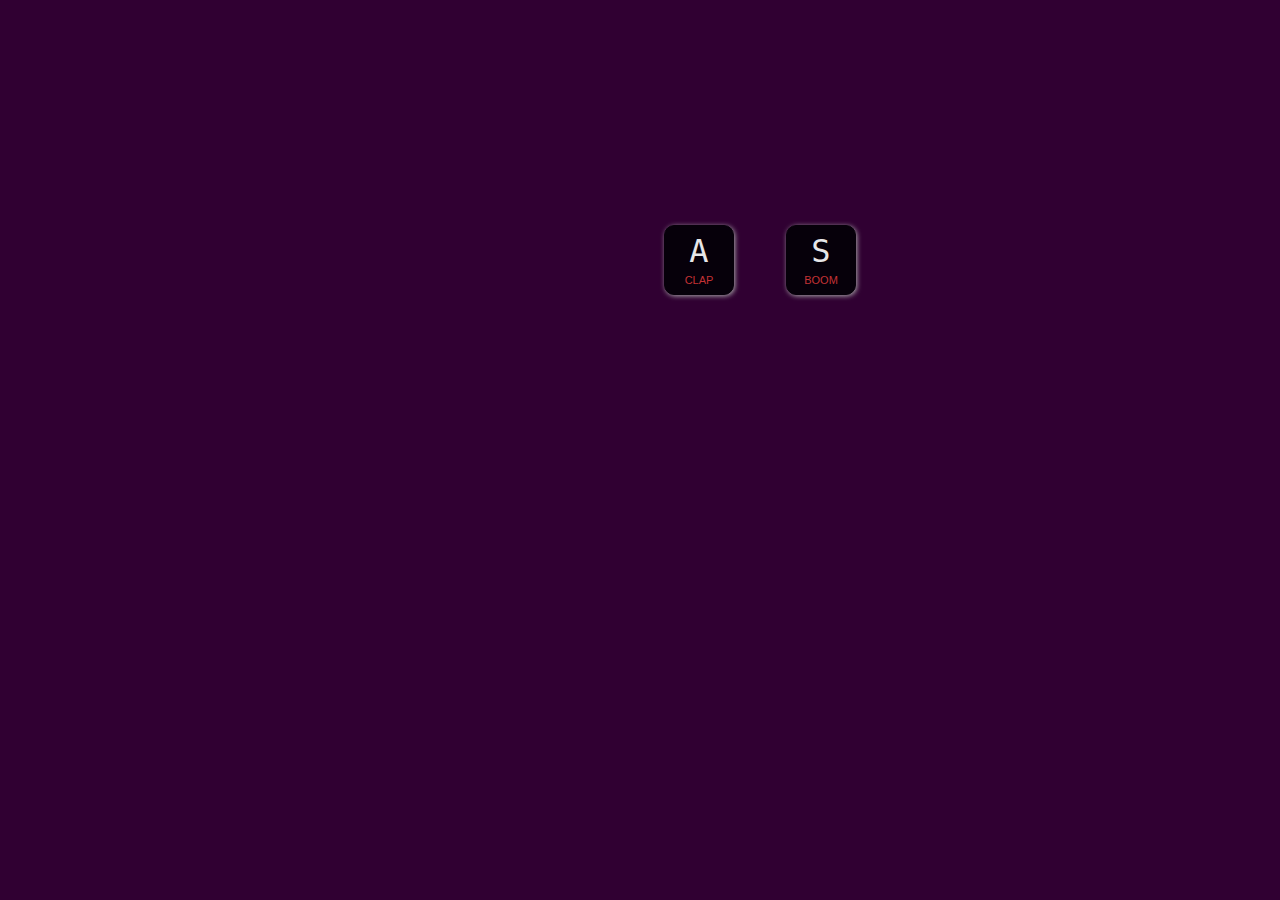
==== 01 - JavaScript Drum Kit/index.html @ e99be812 "01: page with simple event listener" ====
<!doctype html>

<html lang="en">
<head>
  <meta charset="utf-8">
  <title>JavaScript Drum Kid</title>
  <link rel="stylesheet" href="styles.css">
</head>

<body>
	<div class="buttons-container">
		<button data-key="65">
			<kbd>A</kbd>
			<span class="sound">clap</span>
		</button>
		<button data-key="83">
			<kbd>S</kbd>
			<span class="sound">boom</span>
		</button>

	</div>

	<div class="audios">
		<audio data-key="65" scr="sounds/clap.wav"></audio>
	</div>
  <script src="script.js"></script>
</body>
</html>
---- 01 - JavaScript Drum Kit/styles.css ----
body {
	background-color: #300032;
}

.buttons-container {
	position: absolute;
	top: 25%;
	left: 50%;
}

button {
	background-color: #06000a;
	text-align: center;

	border: 1px solid #06000a;
	border-radius: 10px;
	box-shadow: 1px 1px 5px #aaaaaa; 

	width: 70px;
	height: 70px;
	margin: 0 1.5rem;
	transition: all 0.5s;
	padding: 0.2rem;
}

button:focus,
button:active {
	outline: none;
}

button.playing {
	transform: scale(1.1);
	border-color: #c43235;
	box-shadow: 2px 2px 10px #c43235, -2px -2px 10px #c43235;
}

button >kbd {
	font-size: 2rem;
	color: #e6e6e8;
}

button >span.sound {
	font-weight: normal;
	font-size: 1rem;
	font-variant: small-caps;
	color: #c43235 ;
	display: block;
}
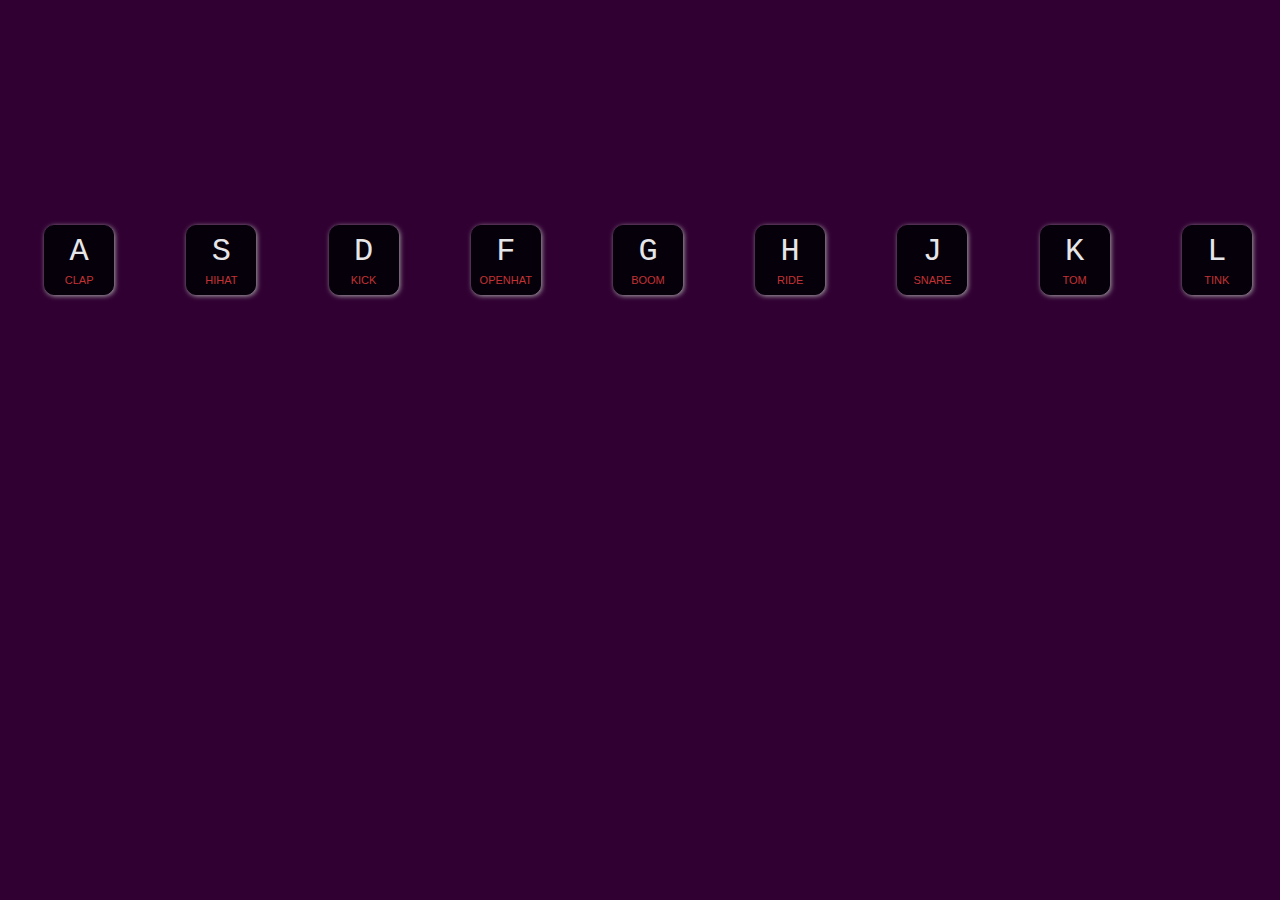
==== commit 0df39b13: "01: more keys, flexbox and dynamic sound names generation" ====
--- a/01 - JavaScript Drum Kit/index.html
+++ b/01 - JavaScript Drum Kit/index.html
@@ -11,17 +11,43 @@
 	<div class="buttons-container">
 		<button data-key="65">
 			<kbd>A</kbd>
-			<span class="sound">clap</span>
 		</button>
 		<button data-key="83">
 			<kbd>S</kbd>
-			<span class="sound">boom</span>
 		</button>
-
+		<button data-key="68">
+			<kbd>D</kbd>
+		</button>
+		<button data-key="70">
+			<kbd>F</kbd>
+		</button>
+		<button data-key="71">
+			<kbd>G</kbd>
+		</button>
+		<button data-key="72">
+			<kbd>H</kbd>
+		</button>
+		<button data-key="74">
+			<kbd>J</kbd>
+		</button>
+		<button data-key="75">
+			<kbd>K</kbd>
+		</button>
+		<button data-key="76">
+			<kbd>L</kbd>
+		</button>
 	</div>
 
 	<div class="audios">
-		<audio data-key="65" scr="sounds/clap.wav"></audio>
+		<audio data-key="65" preload='auto' src="sounds/clap.wav"></audio>
+		<audio data-key="83" preload='auto' src="sounds/hihat.wav"></audio>
+		<audio data-key="68" preload='auto' src="sounds/kick.wav"></audio>
+		<audio data-key="70" preload='auto' src="sounds/openhat.wav"></audio>
+		<audio data-key="71" preload='auto' src="sounds/boom.wav"></audio>
+		<audio data-key="72" preload='auto' src="sounds/ride.wav"></audio>
+		<audio data-key="74" preload='auto' src="sounds/snare.wav"></audio>
+		<audio data-key="75" preload='auto' src="sounds/tom.wav"></audio>
+		<audio data-key="76" preload='auto' src="sounds/tink.wav"></audio>
 	</div>
   <script src="script.js"></script>
 </body>
--- a/01 - JavaScript Drum Kit/styles.css
+++ b/01 - JavaScript Drum Kit/styles.css
@@ -5,7 +5,9 @@
 .buttons-container {
 	position: absolute;
 	top: 25%;
-	left: 50%;
+	width: 100%;
+	display: flex;
+	justify-content: space-around;
 }
 
 button {
@@ -17,9 +19,9 @@
 	box-shadow: 1px 1px 5px #aaaaaa; 
 
 	width: 70px;
+	max-width: 70px;
+	min-width: 70px;
 	height: 70px;
-	margin: 0 1.5rem;
-	transition: all 0.5s;
 	padding: 0.2rem;
 }
 
